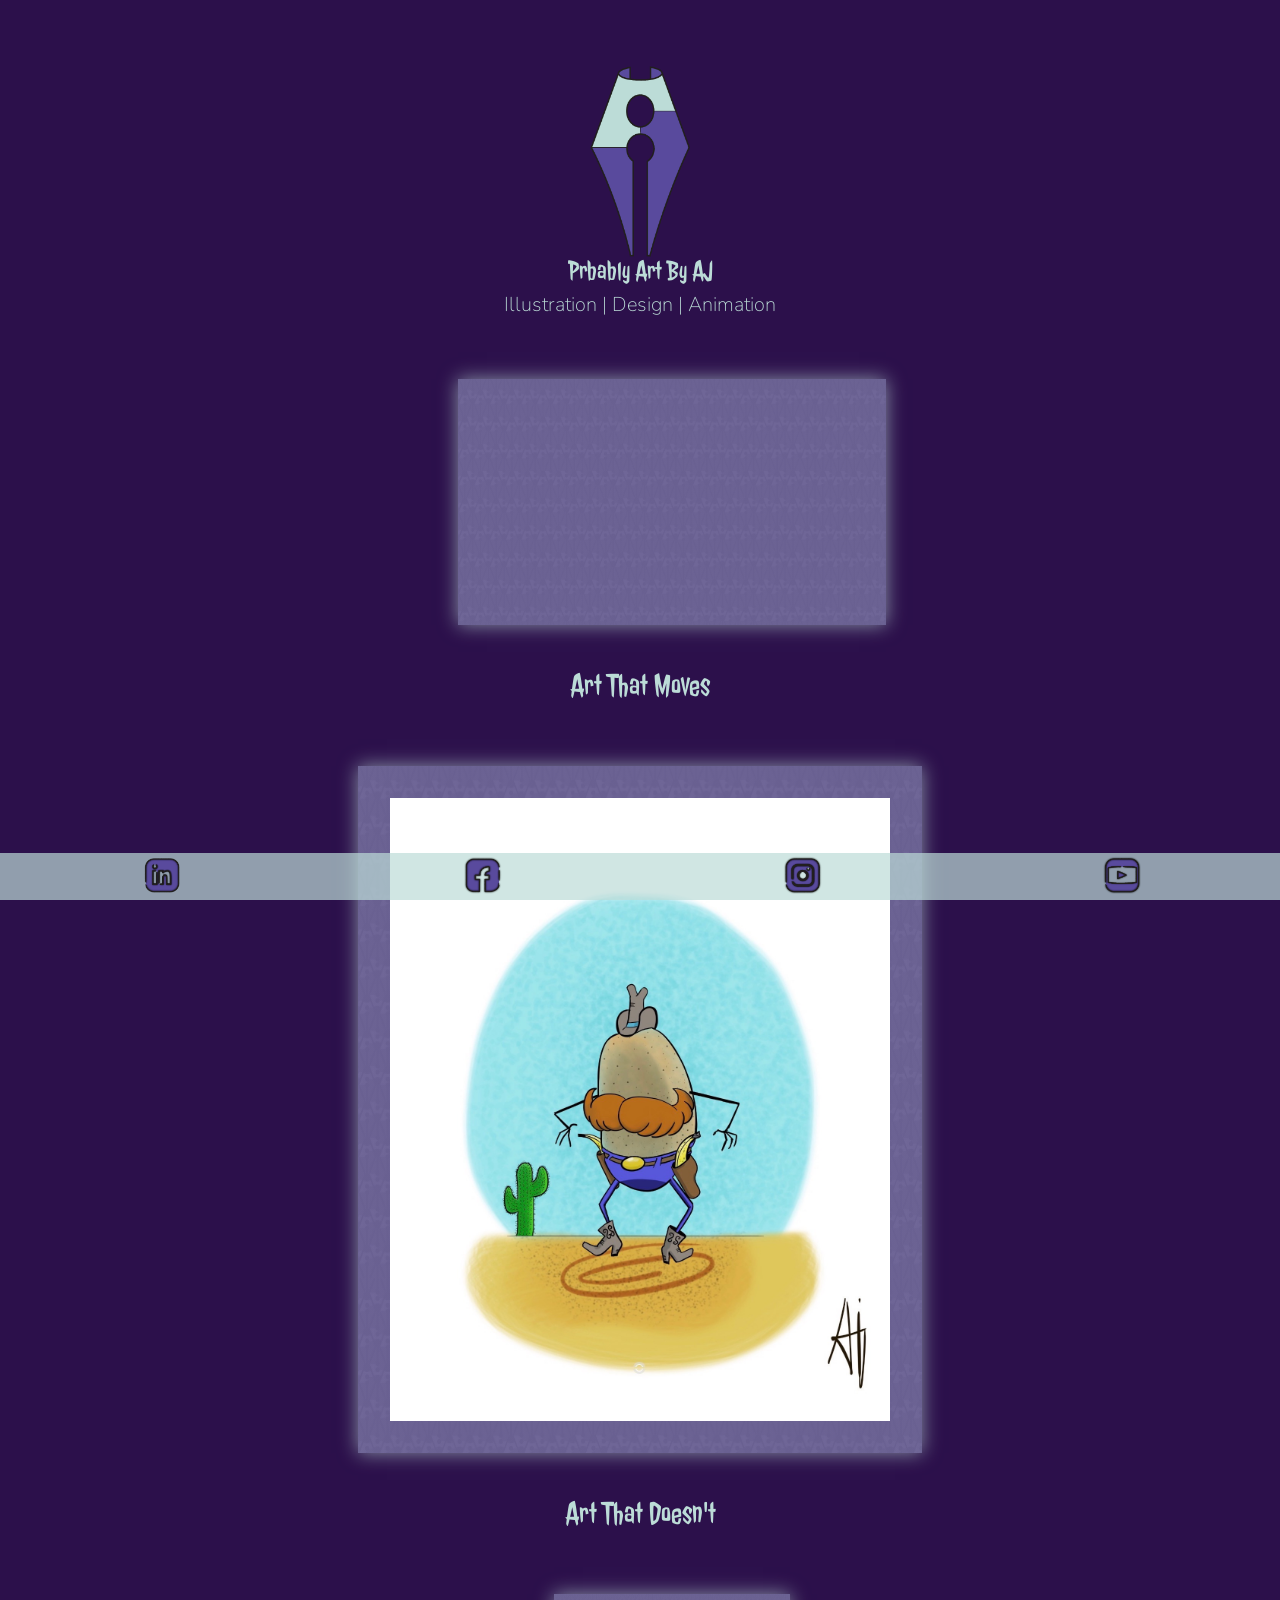
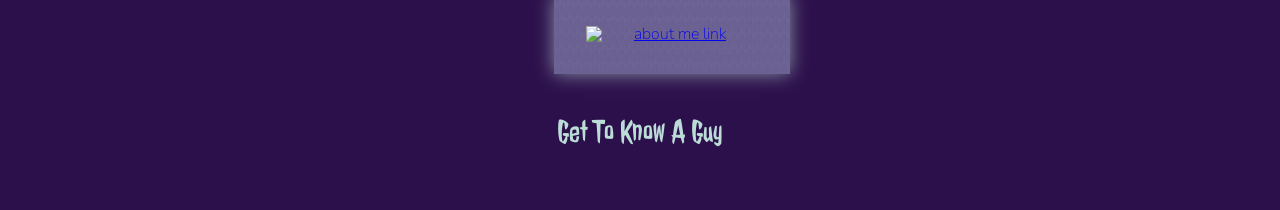
==== index.html @ 71574e29 "Art Portfolio and website A place to view my artwork and animations" ====
<!DOCTYPE html>
<html lang="en" dir="ltr">
  
  <head>
    <meta charset="utf-8">
    <meta http-equiv="X-UA-Compatible" content="ie=edge">
    <meta name="viewport" content="width=device-width, initial-scale=1.0">
    <title>Probably Art by AJ - Home</title>

    <link rel="stylesheet" href="css/reset.css">
    <link rel="stylesheet" href="css/style.css">
    
<!-- Google Fonts -->
    <link rel="preconnect" href="https://fonts.googleapis.com">
    <link rel="preconnect" href="https://fonts.gstatic.com" crossorigin>

    <link href="https://fonts.googleapis.com/css2?family=Jolly+Lodger&family=Nunito:ital,wght@0,200..1000;1,200..1000&display=swap" rel="stylesheet">
    <link href="https://fonts.googleapis.com/icon?family=Material+Icons+Outlined" rel="stylesheet">
  </head>

  <body>

<!-- Logo -->

      <main>

      <section class="hero">
        <img class="logo" src="images/Branding/LOGO REVAMP-RGB.png" alt="Probably Art by AJ logo">
        <h3 class="PABA">Prbably Art By AJ</h3>
        <p class="work">Illustration | Design | Animation</p>
      </section>

<!--Art That Moves-->
        
        <figure>
          <a href="pages/moves.html">
            <video class="featured-animation" autoplay muted loop playsinline>
              <source src="videos/Jump_animatic.mp4" type="video/mp4">
            </video>
         </a>
        <figcaption>Art That Moves</figcaption>
        </figure>
   
<!--Art That Doesn't--> 


        <figure>        
          <a href="pages/still.html">
        <img class="featured-illustration" src="images/Artwork/Spudd_Russet.JPG" alt="Tater Cowboy">
          </a>
          <figcaption>Art That Doesn't</figcaption>
        </figure> 

<!-- Get To Know A Guy -->

        <Section>
          <figure>
          <a href="pages/about.html">
            <img class="know-guy" src="images/Branding/about.jpg" alt="about me link">
          </a>
          <figcaption>Get To Know A Guy</figcaption>
          </figure>
        </Section>
      </main>

<!-- Footer -->

      <footer> 
      <a href="https://www.linkedin.com/in/aj-sousie" target="_blank">
        <img src="images/Branding/Linkedin webstie icon.png" alt="LinkedIn Icon">
      </a>
      <a href="https://www.facebook.com/profile.php?id=61585607027020" target="_Blank">
        <img src="images/Branding/FB webstie icon.png" alt="Facebook Icon">
      </a>
      <a href="https://www.instagram.com/stink_muffin/?hl=en" target="_Blank">
       <img src="images/Branding/Insta website icon.png" alt="Instagram Icon">
      </a>
      <a href="https://www.youtube.com/channel/UC8PpS1LoYBJ_8-gG4b2nBTQ" target="_Blank">
        <img src="images/Branding/YT webstie icon.png" alt="Youtube Icon">
      </a>
      </footer>
 
  </body>
</html>
---- css/style.css ----
html { font-size: 16px;}

body {
    font-family: "Nunito", sans-serif;
    font-weight: 200;
    color: rgb(188, 220, 215);
    font-style: normal;
    background-color: rgb(44, 16, 75);
}

h1 {
    font-size: 3rem;
    display: flex;
    justify-content: center;
}
h2  {
    font-size: 2.5rem;
}
h3 {
    font-size: 1.75rem;
    display: flex;
    justify-content: center;
}    

h1, h2, h3 {
    font-family: "Jolly Lodger", sans-serif;
}

main {
    margin-top: 50px;
    margin-bottom: 30px;
    align-content: center;

    
}

/* Navigation Bar */
nav {
    font-family: "Jolly Lodger", sans-serif;
    width:100%;
}

nav ul {   
    display: flex;
    margin: 0;
    padding: 8px 0;
    width: 100%;
    list-style: none;
}

nav li {
    flex: 1;
    text-align: center;
}

nav a {
    display: flex;
    align-items: center;
    justify-content: center;
    gap: 6px;
    text-decoration: none;
}

header {
    background-color: rgba(188, 220, 215, 0.70);
    justify-content: space-around;
    gap: 1;
    display: inline-flex;
    position: fixed;
    top: 0;
    z-index: 100;
    width: 100%;
}

/** Home **/

.hero{
    text-align: center;
    margin: 1rem;
}
.logo {
    width: 100px;
    height: auto;
    display: block;
    margin: 0 auto;
    
}
.PABA{
    text-align: center;
}

.work{
    font-size: 20px;
    text-align: center;
    margin-top: 10px;
}

/*.featured-animation {
    display: flex;
    padding: 2rem; 
    border: none;
    background-color: rgba(89, 74, 157, 0.70);
    justify-content: center;
    text-align: center;
    max-width: 40%;
    margin: 2rem auto;
    width: 100%;
    max-width: 600px;
    height:auto;
    margin: 0 auto;
}*/

.featured-animation {
    display: block;
    width: 100%;
    max-width: 600px;
    height: auto;
    padding: 2rem;
    background-image:
        linear-gradient(
            rgba(89, 74, 157, 0.60), 
            rgba(89, 74, 157, 0.60)
        ),
        url(../images/Branding/BGxl.jpg);
    box-shadow: 0 0 18px rgba(188, 220, 215, 0.65);
    background-repeat: repeat;
    background-size: 80%;
    margin: 2rem auto;
}

/*.featured-illustration {
    width: 100%;
    max-width: 500px;
    height:auto;
    display: block;
    padding: 2rem;
    border: none;
    background-color: rgba(89, 74, 157, 0.70);
    margin: 0 auto;
}*/

.featured-illustration {
    display: block;
    width: 100%;
    max-width: 500px;
    height: auto;
    padding: 2rem;
    background-image:
        linear-gradient(
            rgba(89, 74, 157, 0.60), 
            rgba(89, 74, 157, 0.60)
        ),
        url(../images/Branding/BGxl.jpg);
    box-shadow: 0 0 18px rgba(188, 220, 215, 0.65);
    background-repeat: repeat;
    background-size: 80%;
    margin: 2rem auto;
}

.know-guy {
    display: block;
    width: 100%;
    max-width: 200px;
    height: auto;
    padding: 2rem;
    background-image:
        linear-gradient(
            rgba(89, 74, 157, 0.60), 
            rgba(89, 74, 157, 0.60)
        ),
        url(../images/Branding/BGxl.jpg);
    box-shadow: 0 0 18px rgba(188, 220, 215, 0.65);
    background-repeat: repeat;
    background-size: 80%;
    margin: 2rem auto;
}

figure {
    margin: 2rem auto;
    text-align: center;
}
img{
    width: 100%;
    max-width: 800px;
    height:auto;
}

/** Art that Moves **/

.video-showcase {
    width: 90%;
    max-width: 1200px;
    margin: 2rem auto;
    padding: 2rem;
    border: none;
    text-align: center;
    /** border: 4px solid black;
    border-radius: 15px; **/
    background-image:
        linear-gradient(
            rgba(89, 74, 157, 0.60), 
            rgba(89, 74, 157, 0.60)
        ),
        url(../images/Branding/BGxl.jpg);
    box-shadow: 0 0 18px rgba(188, 220, 215, 0.65);
    background-repeat: repeat;
    background-size: 80%;
}

.video-grid {
    display: grid;
    grid-template-columns: repeat(2, 1fr);
    gap: 2rem;
    max-width: 1200px;
    margin:  0 auto;
}

.video-grid figure {
    margin: 0;
}

.video-grid video {
    width: 100%;
    height: auto;
    display: block;
}

.video-single {
    display: flex;
    padding: 2rem; 
    border: none;
    background-image:
        linear-gradient(
            rgba(89, 74, 157, 0.60), 
            rgba(89, 74, 157, 0.60)
        ),
        url(../images/Branding/BGxl.jpg);
    box-shadow: 0 0 18px rgba(188, 220, 215, 0.65);
    background-repeat: repeat;
    background-size: 80%;
    justify-content: center;
    text-align: center;
    max-width: 40%;
    margin: 2rem auto;
}

.solo-video {
/** max-width: 900px;
    width: 70%; **/
    margin: 0 auto;
}

.solo-video video {
    width: 100%;
    height: auto;
    display: block;
}

figure > a {
    justify-content: center;
    display: inline-block;
 
}

figcaption {
    font-family: "Jolly Lodger", sans-serif;
    font-size: 2rem;
    margin: 10px;
    text-align: center;
}

/** Art That Doesn't **/

.art-box {
        background-image:
        linear-gradient(
            rgba(89, 74, 157, 0.60), 
            rgba(89, 74, 157, 0.60)
        ),
        url(../images/Branding/BGxl.jpg);
    box-shadow: 0 0 18px rgba(188, 220, 215, 0.65);
    background-repeat: repeat;
    background-size: 80%;
    padding: 2rem;
    display: flex;
    gap: 15px;
    max-width: 1200px;
    margin: 2rem auto;
    justify-content: center;
}

.art-box img {
    width: 50%;
    height: auto;
    display: block;
    object-fit: contain;
}
.art-box1 {
    background-image:
        linear-gradient(
            rgba(89, 74, 157, 0.60), 
            rgba(89, 74, 157, 0.60)
        ),
        url(../images/Branding/BGxl.jpg);
    box-shadow: 0 0 18px rgba(188, 220, 215, 0.65);
    background-repeat: repeat;
    background-size: 80%;
    padding: 2rem;
    display: flex;
    gap: 15px;
    max-width: 1200px;
    margin: 2rem auto;
    justify-content: center;
}

.art-box1 img {
    width: 100%;
    max-width: 1000px;
    height: auto;
    display: block;
    object-fit: contain;
}

.art-grid {
    width: 90%;
    max-width: 1200px;
    margin: 100px auto 75px;
}

/** About **/

.about {
    background-image:
        linear-gradient(
            rgba(89, 74, 157, 0.60), 
            rgba(89, 74, 157, 0.60)
        ),
        url(../images/Branding/BGxl.jpg);
    box-shadow: 0 0 18px rgba(188, 220, 215, 0.65);
    background-repeat: repeat;
    background-size: 80%;
   padding: 1rem;
   display: block;
   text-align: center;
   max-width: 900px;
   margin: 1rem auto;
   object-fit: contain;
}

.about img {
    max-width: 600px;
}

.about h1 {
    padding-top: 10px;
}

.about p {
    margin: 10px;
}

/** Footer, All pages **/
footer {
    background-color: rgba(188, 220, 215, 0.70);
    display: inline-flex;
    flex-grow: 2;
    justify-content: space-around;
    padding: 3px;
    bottom: 0;
    position: fixed;
    width: 100%;
    flex-shrink: 2;
}

footer img {
    max-width: 40px;
}
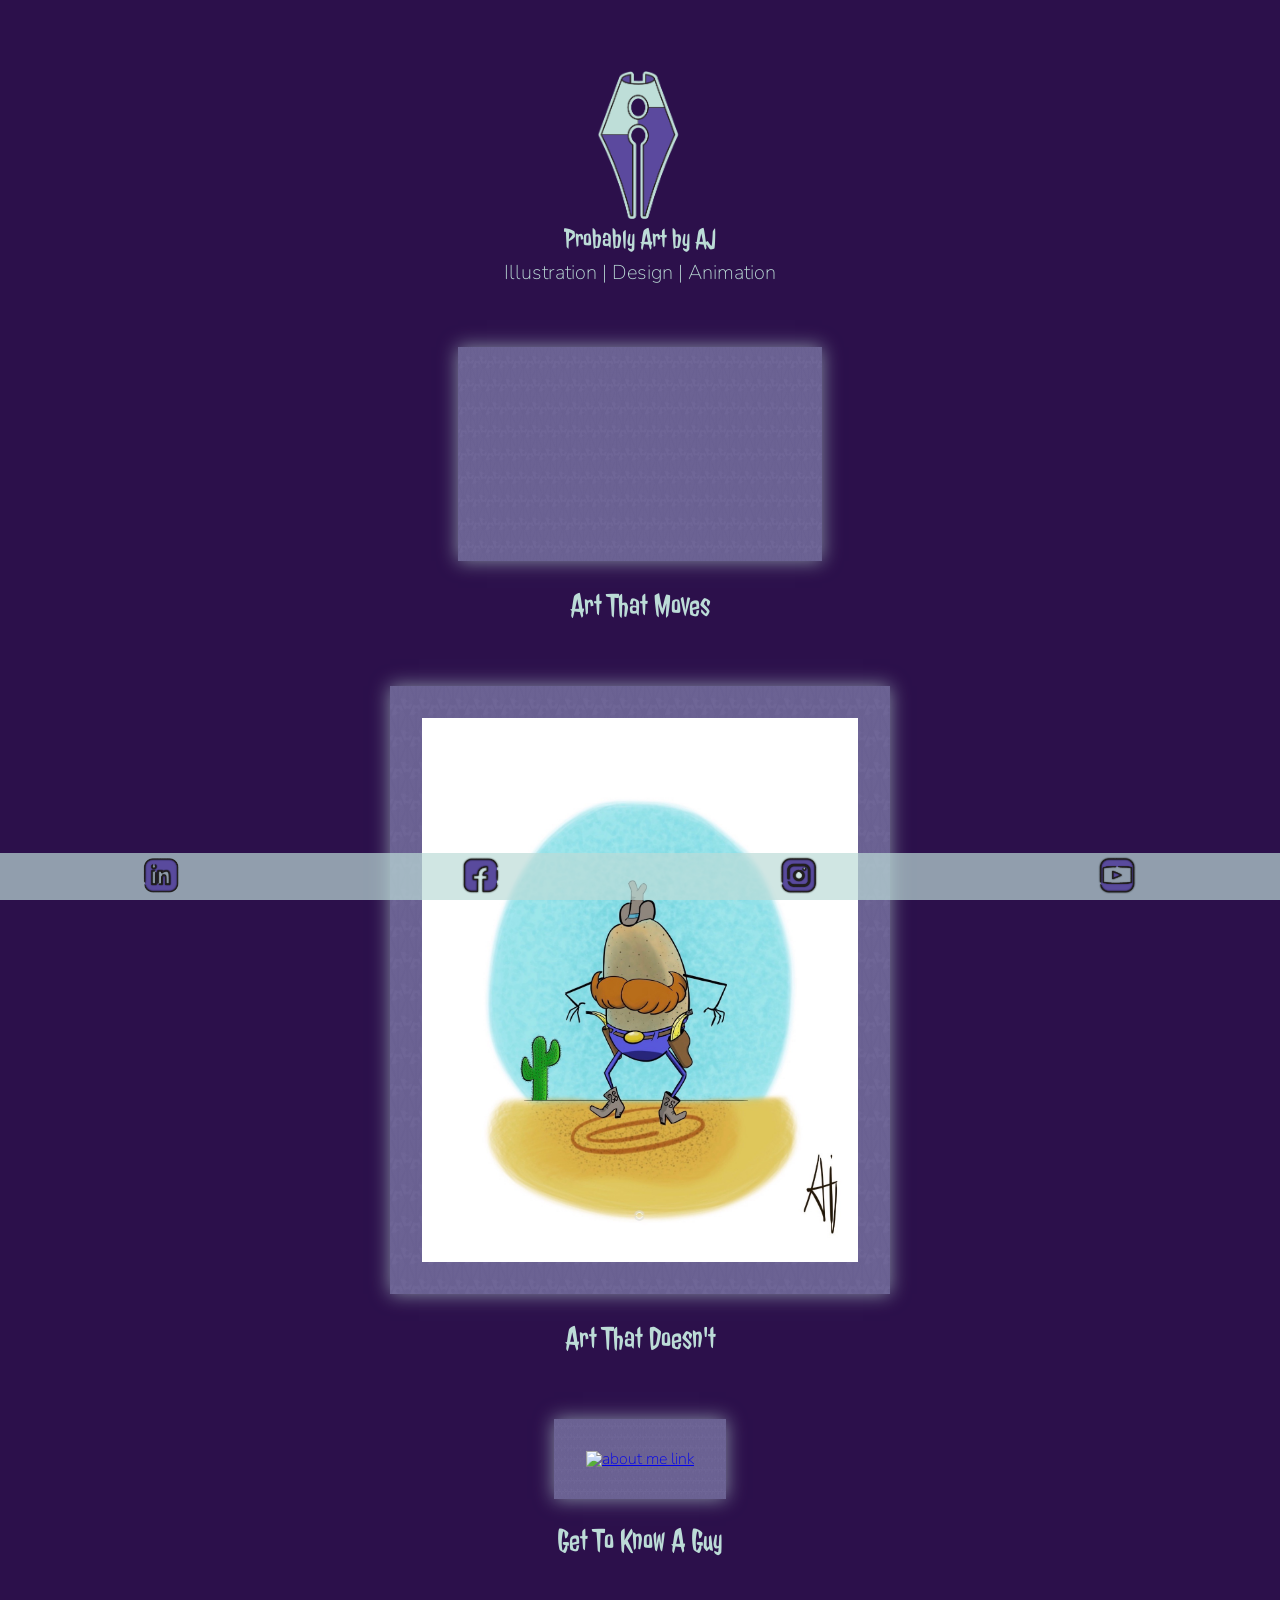
==== commit 8f2024f1: "Update 1 Removed Icons, Replaced logo, updated font, and updated responsive css" ====
--- a/index.html
+++ b/index.html
@@ -26,12 +26,12 @@
 
       <section class="hero">
         <img class="logo" src="images/Branding/LOGO REVAMP-RGB.png" alt="Probably Art by AJ logo">
-        <h3 class="PABA">Prbably Art By AJ</h3>
+        <h3 class="PABA">Probably Art by AJ</h3>
         <p class="work">Illustration | Design | Animation</p>
       </section>
 
 <!--Art That Moves-->
-        
+      <section class="home">
         <figure>
           <a href="pages/moves.html">
             <video class="featured-animation" autoplay muted loop playsinline>
@@ -40,20 +40,21 @@
          </a>
         <figcaption>Art That Moves</figcaption>
         </figure>
-   
+      </section>
+
 <!--Art That Doesn't--> 
-
-
+      <section class="home">
         <figure>        
           <a href="pages/still.html">
         <img class="featured-illustration" src="images/Artwork/Spudd_Russet.JPG" alt="Tater Cowboy">
           </a>
           <figcaption>Art That Doesn't</figcaption>
         </figure> 
+      </section>
 
 <!-- Get To Know A Guy -->
 
-        <Section>
+        <Section class="home">
           <figure>
           <a href="pages/about.html">
             <img class="know-guy" src="images/Branding/about.jpg" alt="about me link">
--- a/css/style.css
+++ b/css/style.css
@@ -1,3 +1,9 @@
+*,
+*::before,
+*::after {
+    box-sizing: border-box;
+}
+
 html { font-size: 16px;}
 
 body {
@@ -5,17 +11,21 @@
     font-weight: 200;
     color: rgb(188, 220, 215);
     font-style: normal;
-    background-color: rgb(44, 16, 75);
-}
-
+    background-color
+    : rgb(44, 16, 75);
+}
+
+/* Headers */
 h1 {
     font-size: 3rem;
     display: flex;
     justify-content: center;
 }
+
 h2  {
     font-size: 2.5rem;
 }
+
 h3 {
     font-size: 1.75rem;
     display: flex;
@@ -27,11 +37,9 @@
 }
 
 main {
-    margin-top: 50px;
+    margin-top: 3rem;
     margin-bottom: 30px;
-    align-content: center;
-
-    
+    align-content: center;    
 }
 
 /* Navigation Bar */
@@ -72,11 +80,14 @@
     width: 100%;
 }
 
-/** Home **/
+/** Home Page **/
 
 .hero{
     text-align: center;
     margin: 1rem;
+}
+.hero p {
+    margin-bottom: 3rem;
 }
 .logo {
     width: 100px;
@@ -125,7 +136,7 @@
     box-shadow: 0 0 18px rgba(188, 220, 215, 0.65);
     background-repeat: repeat;
     background-size: 80%;
-    margin: 2rem auto;
+    margin: 1rem auto;
 }
 
 /*.featured-illustration {
@@ -154,7 +165,7 @@
     box-shadow: 0 0 18px rgba(188, 220, 215, 0.65);
     background-repeat: repeat;
     background-size: 80%;
-    margin: 2rem auto;
+    margin: 1rem auto;
 }
 
 .know-guy {
@@ -172,18 +183,22 @@
     box-shadow: 0 0 18px rgba(188, 220, 215, 0.65);
     background-repeat: repeat;
     background-size: 80%;
-    margin: 2rem auto;
+    margin: 1rem auto;
 }
 
 figure {
-    margin: 2rem auto;
-    text-align: center;
-}
-img{
+    margin: 1rem auto;
+    text-align: center;
+}
+
+.home figcaption {
+    padding-bottom: 2rem;
+}
+/*img {
     width: 100%;
     max-width: 800px;
     height:auto;
-}
+}*/
 
 /** Art that Moves **/
 
@@ -284,7 +299,7 @@
     padding: 2rem;
     display: flex;
     gap: 15px;
-    max-width: 1200px;
+    max-width: 900px;
     margin: 2rem auto;
     justify-content: center;
 }
@@ -308,7 +323,7 @@
     padding: 2rem;
     display: flex;
     gap: 15px;
-    max-width: 1200px;
+    max-width: 1000px;
     margin: 2rem auto;
     justify-content: center;
 }
@@ -324,7 +339,7 @@
 .art-grid {
     width: 90%;
     max-width: 1200px;
-    margin: 100px auto 75px;
+    margin: 2rem auto 75px;
 }
 
 /** About **/
@@ -348,6 +363,7 @@
 }
 
 .about img {
+    width: 100%;
     max-width: 600px;
 }
 
@@ -374,4 +390,60 @@
 
 footer img {
     max-width: 40px;
+}
+
+@media screen and (max-width:600px) {
+
+    /* Homepage */
+    .featured-animation,
+    .featured-illustration,
+    .know-guy {
+        width: 100%;
+        max-width: 100%;
+        height: auto;
+        padding: 1rem;
+        margin: 1rem auto;
+    }
+
+
+    main {
+        width: 100%;
+        padding: 1rem;
+        box-sizing: border-box;
+    }
+
+/* Art That Moves */
+
+    .video-showcase {
+        width: 100%;
+        padding: 1rem;
+        box-sizing: border-box;
+    }
+
+    .video-grid {
+        grid-template-columns: 1fr;
+    }
+
+    .video-single {
+        width: 100%;
+        max-width: 100%;
+        padding: 1rem;
+        box-sizing: border-box;
+    }
+
+    /* Art That Doesn't */
+
+    .art-box {
+        width: 100%;
+        padding: 1rem;
+        flex-direction: column;
+        align-items: center;
+        box-sizing: border-box;        
+    }
+
+    .art-box img {
+        width: 100%;
+        max-width: 600px;
+    }
+
 }
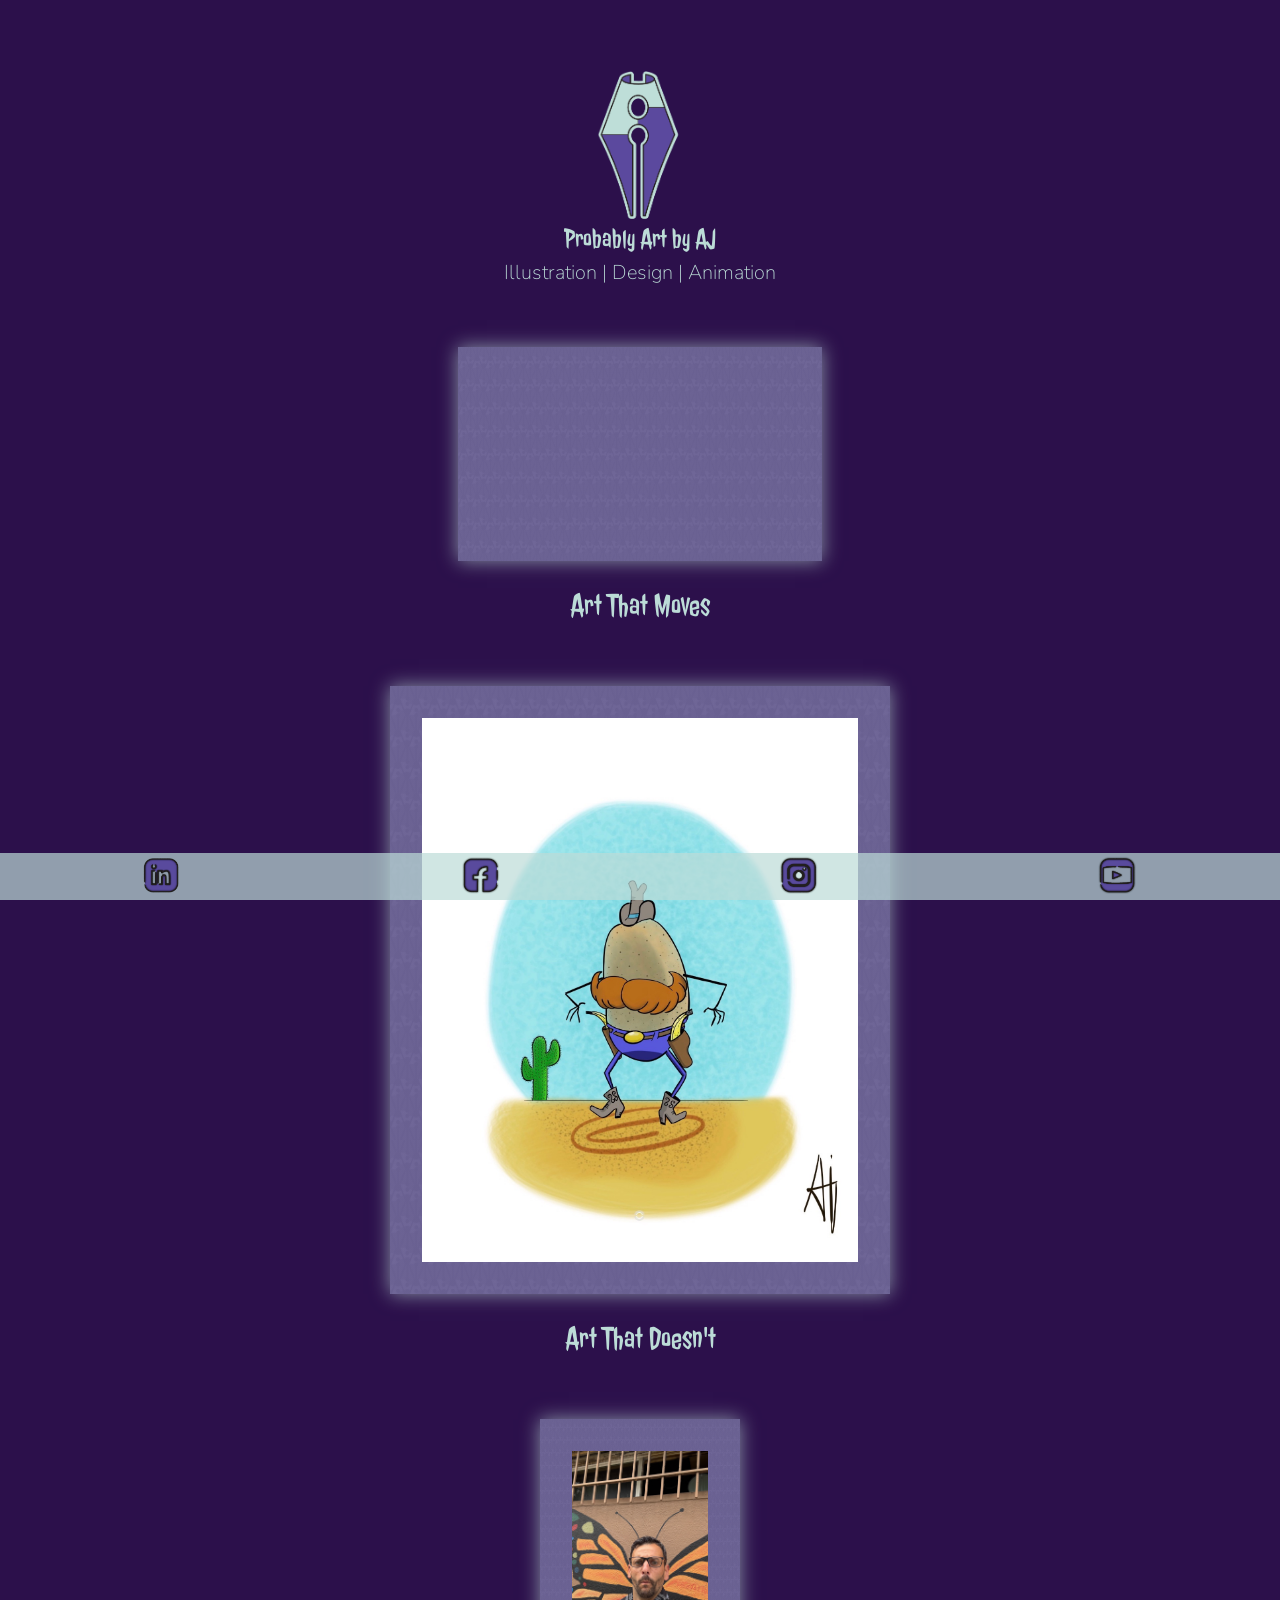
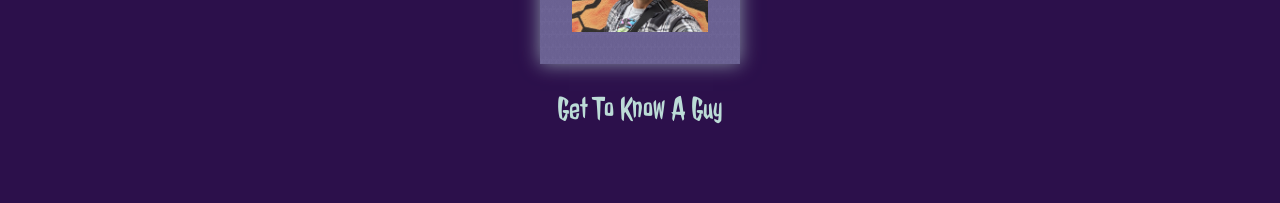
==== commit 550d2e47: "Update index.html image link fix" ====
--- a/index.html
+++ b/index.html
@@ -57,7 +57,7 @@
         <Section class="home">
           <figure>
           <a href="pages/about.html">
-            <img class="know-guy" src="images/Branding/about.jpg" alt="about me link">
+            <img class="know-guy" src="images/Branding/about.JPG" alt="about me link">
           </a>
           <figcaption>Get To Know A Guy</figcaption>
           </figure>
